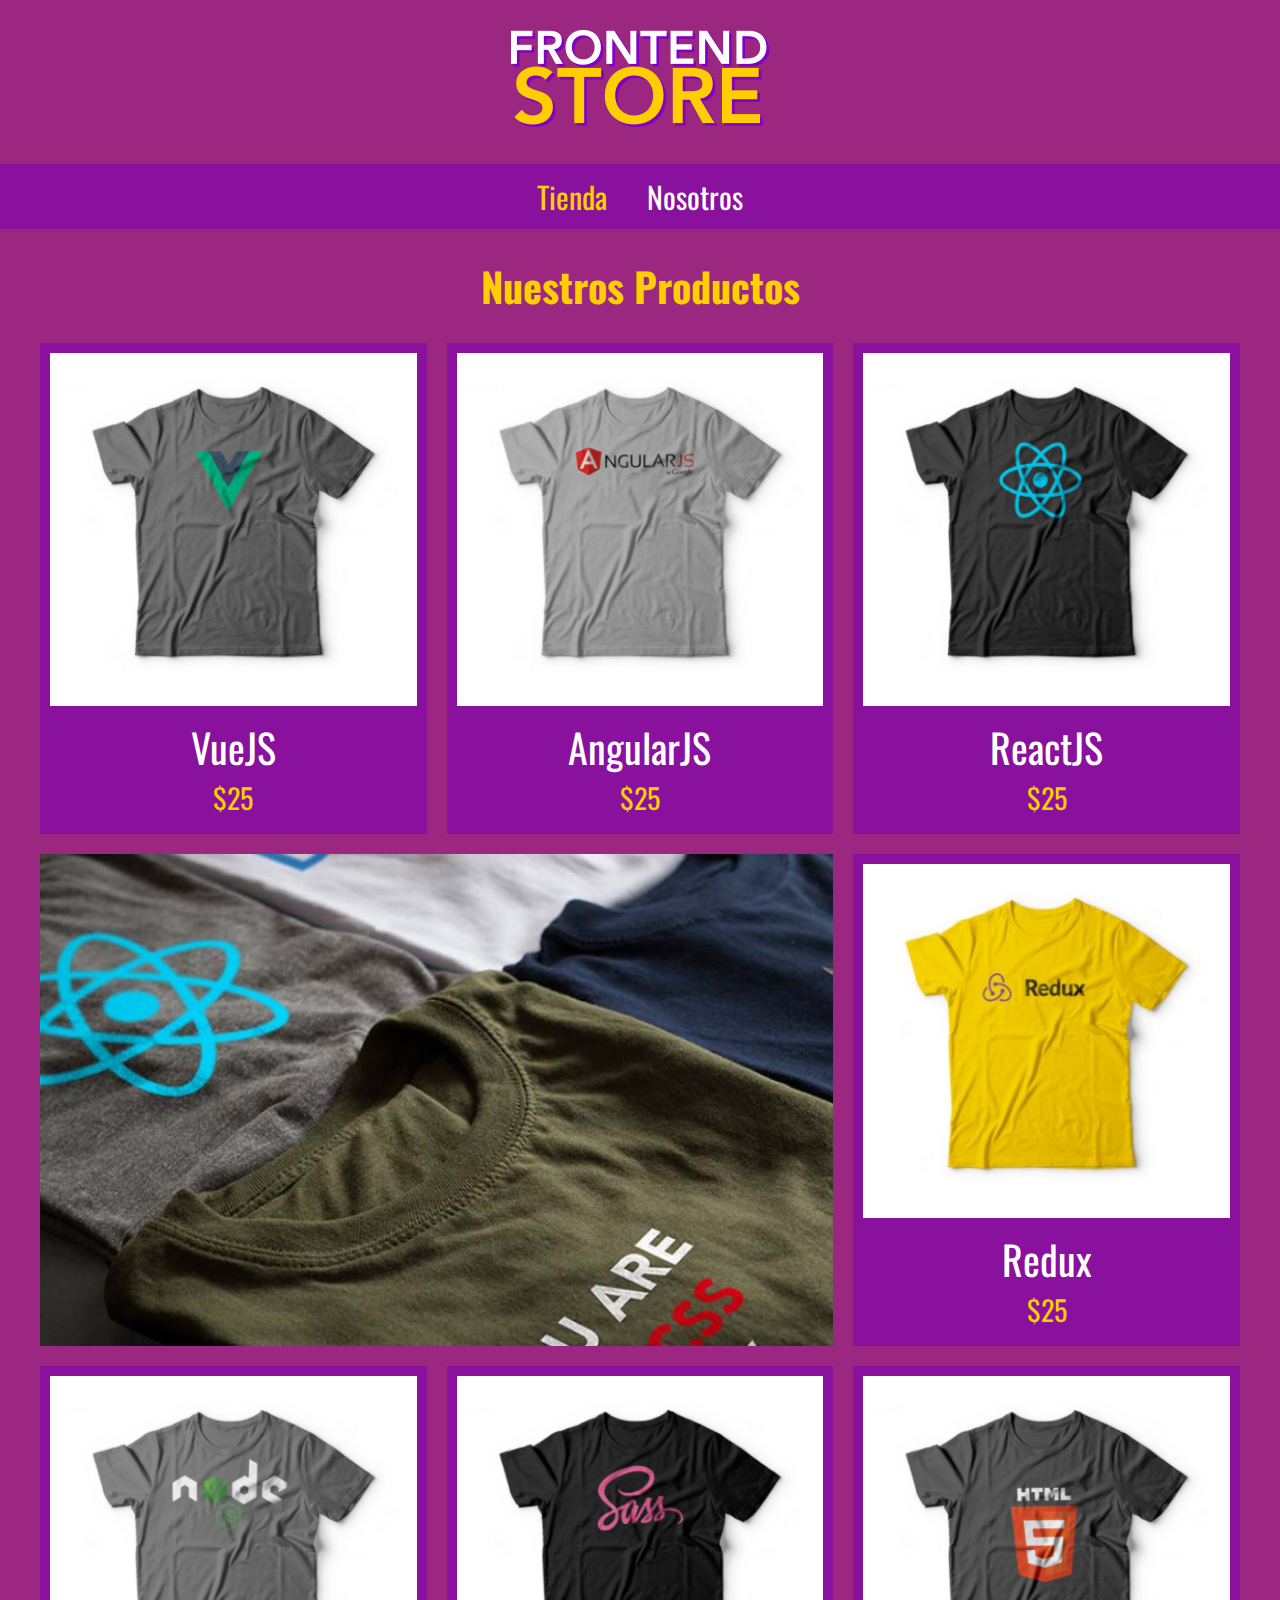
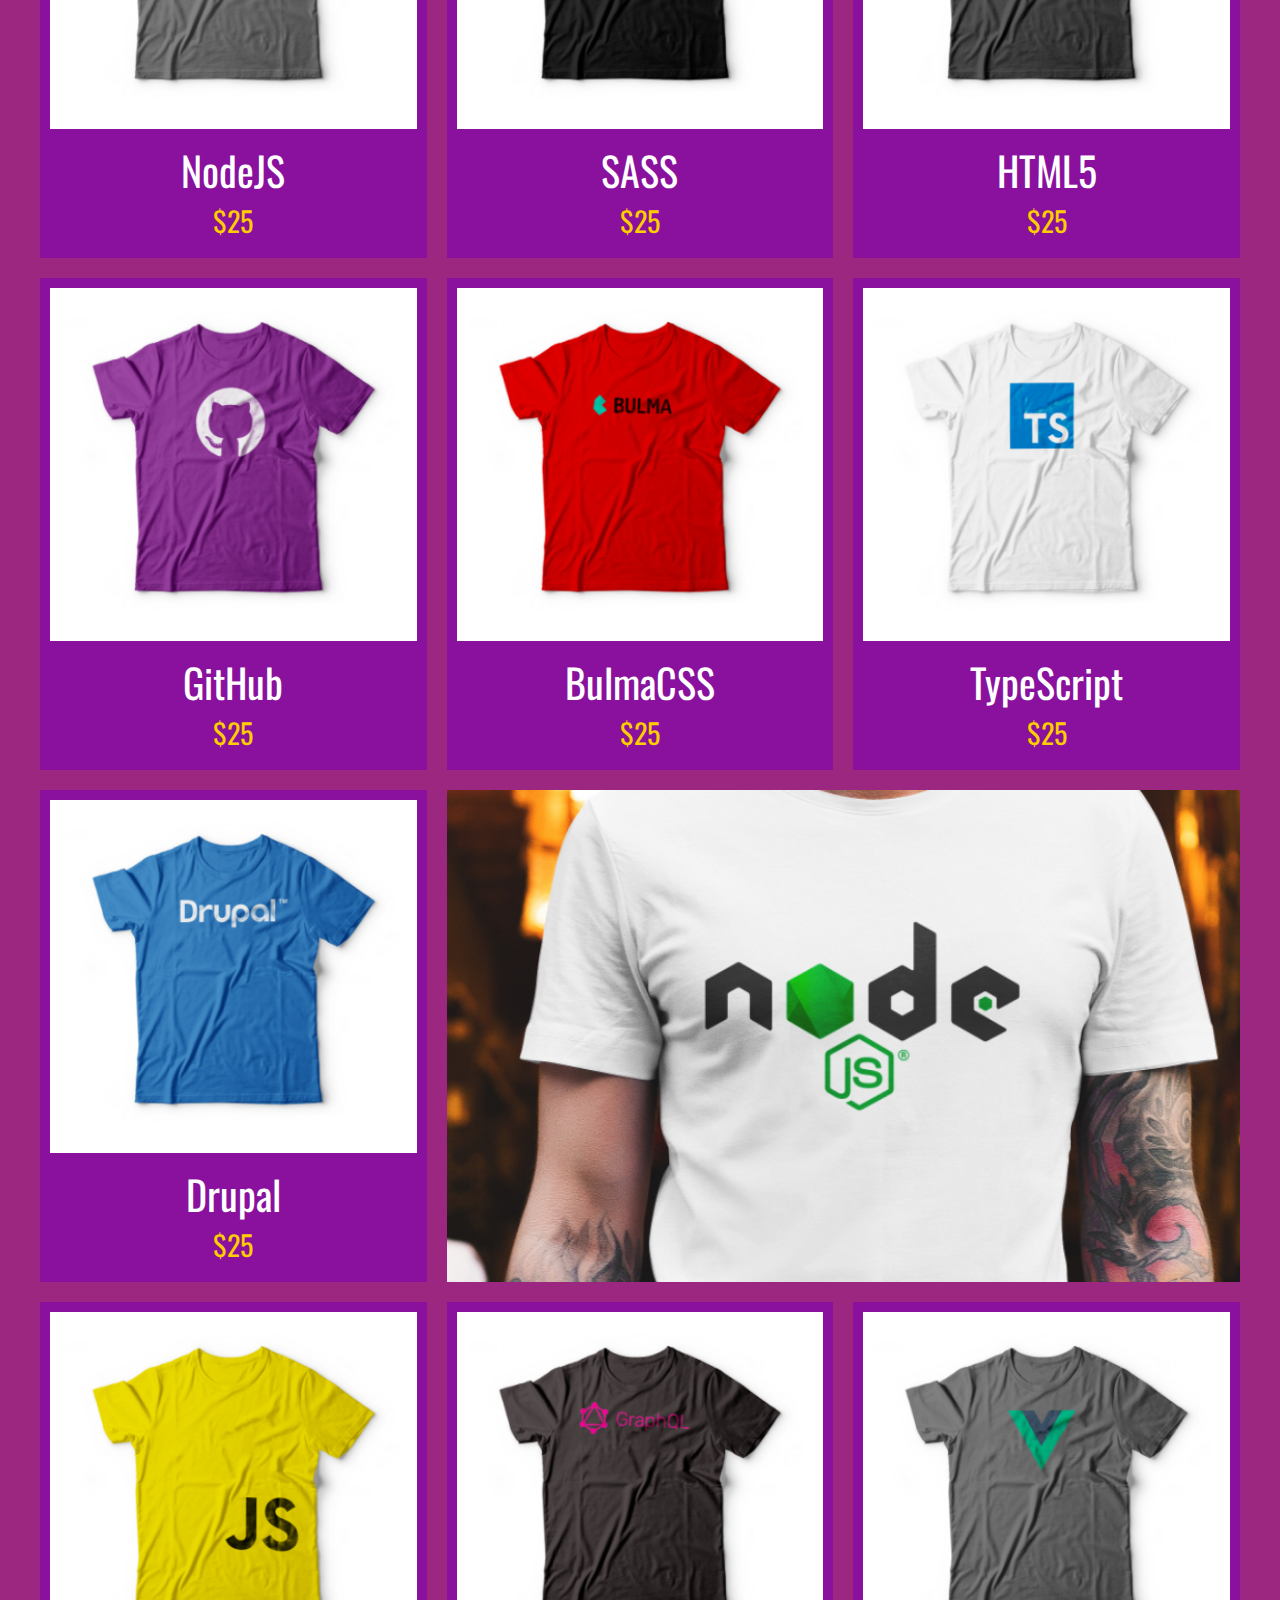
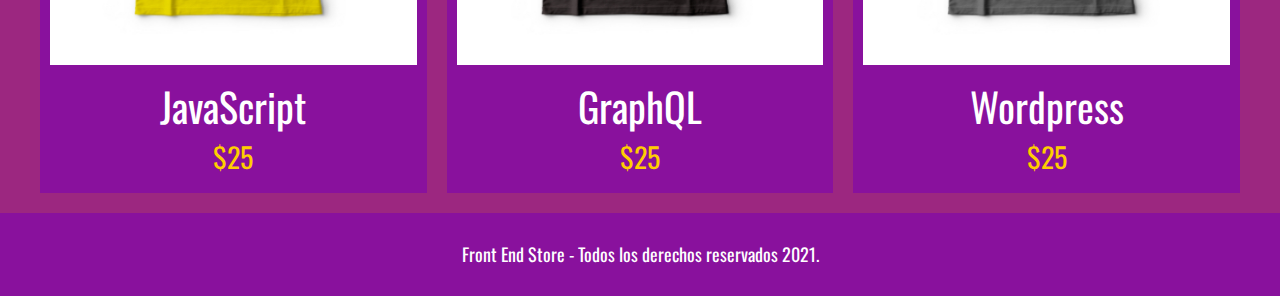
==== index.html @ 4a27138d "Add files via upload" ====
<!DOCTYPE html>
<html lang="en">

<head>
    <meta charset="UTF-8">
    <meta http-equiv="X-UA-Compatible" content="IE=edge">
    <meta name="viewport" content="width=device-width, initial-scale=1.0">
    <title>FrontEnd Store</title>
    <link rel="stylesheet" href="css/normalize.css">
    <link rel="preconnect" href="https://fonts.gstatic.com">
    <link href="https://fonts.googleapis.com/css2?family=Oswald&display=swap" rel="stylesheet">
    <link rel="stylesheet" href="css/style.css">
</head>

<body>
    <header class="header">
        <a href="index.html">
            <img class="header__logo" src="img/logo.png" alt="Logo">
        </a>
    </header>
    <nav class="navegacion">
        <a class="navegacion__enlace navegacion__enlace--activo" href="index.html">Tienda</a>
        <a class="navegacion__enlace" href="nosotros.html">Nosotros</a>
    </nav>

    <main class="contenedor">
        <h1>Nuestros Productos</h1>

        <div class="grid">
            <div class="producto">
                <a href="producto.html">
                    <img class="producto__imagen" src="img/1.jpg" alt="imagen camisa">
                    <div class="producto__informacion">
                        <p class="producto__nombre">VueJS</p>
                        <p class="producto__precio">$25</p>
                    </div>
                </a>
            </div><!--.producto-->
            <div class="producto">
                <a href="producto.html">
                    <img class="producto__imagen" src="img/2.jpg" alt="imagen camisa">
                    <div class="producto__informacion">
                        <p class="producto__nombre">AngularJS</p>
                        <p class="producto__precio">$25</p>
                    </div>
                </a>
            </div><!--.producto-->
            <div class="producto">
                <a href="producto.html">
                    <img class="producto__imagen" src="img/3.jpg" alt="imagen camisa">
                    <div class="producto__informacion">
                        <p class="producto__nombre">ReactJS</p>
                        <p class="producto__precio">$25</p>
                    </div>
                </a>
            </div><!--.producto-->
            <div class="producto">
                <a href="producto.html">
                    <img class="producto__imagen" src="img/4.jpg" alt="imagen camisa">
                    <div class="producto__informacion">
                        <p class="producto__nombre">Redux</p>
                        <p class="producto__precio">$25</p>
                    </div>
                </a>
            </div><!--.producto-->
            <div class="producto">
                <a href="producto.html">
                    <img class="producto__imagen" src="img/5.jpg" alt="imagen camisa">
                    <div class="producto__informacion">
                        <p class="producto__nombre">NodeJS</p>
                        <p class="producto__precio">$25</p>
                    </div>
                </a>
            </div><!--.producto-->
            <div class="producto">
                <a href="producto.html">
                    <img class="producto__imagen" src="img/6.jpg" alt="imagen camisa">
                    <div class="producto__informacion">
                        <p class="producto__nombre">SASS</p>
                        <p class="producto__precio">$25</p>
                    </div>
                </a>
            </div><!--.producto-->
            <div class="producto">
                <a href="producto.html">
                    <img class="producto__imagen" src="img/7.jpg" alt="imagen camisa">
                    <div class="producto__informacion">
                        <p class="producto__nombre">HTML5</p>
                        <p class="producto__precio">$25</p>
                    </div>
                </a>
            </div><!--.producto-->
            <div class="producto">
                <a href="producto.html">
                    <img class="producto__imagen" src="img/8.jpg" alt="imagen camisa">
                    <div class="producto__informacion">
                        <p class="producto__nombre">GitHub</p>
                        <p class="producto__precio">$25</p>
                    </div>
                </a>
            </div><!--.producto-->
            <div class="producto">
                <a href="producto.html">
                    <img class="producto__imagen" src="img/9.jpg" alt="imagen camisa">
                    <div class="producto__informacion">
                        <p class="producto__nombre">BulmaCSS</p>
                        <p class="producto__precio">$25</p>
                    </div>
                </a>
            </div><!--.producto-->
            <div class="producto">
                <a href="producto.html">
                    <img class="producto__imagen" src="img/10.jpg" alt="imagen camisa">
                    <div class="producto__informacion">
                        <p class="producto__nombre">TypeScript</p>
                        <p class="producto__precio">$25</p>
                    </div>
                </a>
            </div><!--.producto-->
            <div class="producto">
                <a href="producto.html">
                    <img class="producto__imagen" src="img/11.jpg" alt="imagen camisa">
                    <div class="producto__informacion">
                        <p class="producto__nombre">Drupal</p>
                        <p class="producto__precio">$25</p>
                    </div>
                </a>
            </div><!--.producto-->
            <div class="producto">
                <a href="producto.html">
                    <img class="producto__imagen" src="img/12.jpg" alt="imagen camisa">
                    <div class="producto__informacion">
                        <p class="producto__nombre">JavaScript</p>
                        <p class="producto__precio">$25</p>
                    </div>
                </a>
            </div><!--.producto-->
            <div class="producto">
                <a href="producto.html">
                    <img class="producto__imagen" src="img/13.jpg" alt="imagen camisa">
                    <div class="producto__informacion">
                        <p class="producto__nombre">GraphQL</p>
                        <p class="producto__precio">$25</p>
                    </div>
                </a>
            </div><!--.producto-->
            <div class="producto">
                <a href="producto.html">
                    <img class="producto__imagen" src="img/1.jpg" alt="imagen camisa">
                    <div class="producto__informacion">
                        <p class="producto__nombre">Wordpress</p>
                        <p class="producto__precio">$25</p>
                    </div>
                </a>
            </div><!--.producto-->

            <div class="grafico grafico--camisas"></div>
            <div class="grafico grafico--node"></div>
        </div>
    </main>

    <footer class="footer">
        <p class="footer__texto">Front End Store - Todos los derechos reservados 2021.</p>
    </footer>
</body>

</html>
---- css/style.css ----
:root {
    --primario: #9c2780;
    --primarioOscuro: #89119d;
    --secundario: #ffce00;
    --secundarioOscuro: rgb(233, 287, 2);
    --blanco: #FFF;
    --negro: #000;
    --fuentePrincipal: 'Oswald', sans-serif;
}

html {
    box-sizing: border-box;
    font-size: 62.5%;
    /*1rem = 10px*/
}

*, *:before, *:after {
    box-sizing: inherit;
}

/*Globales*/

body {
    background-color: var(--primario);
    font-size: 1.6rem;
    line-height: 1.5;
}

p {
    font-size: 1.8rem;
    font-family: Arial, Helvetica, sans-serif;
    color: var(--blanco);
}

a {
    text-decoration: none;
}

img {
    width: 100%;
}

.contenedor {
    max-width: 120rem;
    margin: 0 auto;
}

h1, h2, h3 {
    text-align: center;
    color: var(--secundario);
    font-family: var(--fuentePrincipal);
}

h1 {
    font-size: 4rem;
}

h2 {
    font-size: 3.2rem;
}

h3 {
    font-size: 2.4rem;
}

/* Header */

.header {
    display: flex;
    justify-content: center;
}

.header__logo {
    margin: 3rem 0;
}

/* Footer */

.footer {
    background-color: var(--primarioOscuro);
    padding: 1rem 0;
    margin-top: 2rem;
}

.footer__texto {
    text-align: center;
    font-family: var(--fuentePrincipal);
    /*Aqui iria un font-size*/
}

/* Navegacion */

.navegacion {
    background-color: var(--primarioOscuro);
    padding: 1rem 0;
    display: flex;
    justify-content: center;
    gap: 2rem;
    /*Separacion de forma nueva */
}

.navegacion__enlace {
    font-family: var(--fuentePrincipal);
    color: var(--blanco);
    font-size: 3rem;
    margin-right: 2rem;
}

.navegacion__enlace:last-child {
    margin-right: 0;
}

.navegacion__enlace--activo, .navegacion__enlace:hover {
    color: var(--secundario);
}

/*Grid*/

.grid {
    display: grid;
    grid-template-columns: repeat(2, 1fr);
    gap: 2rem;
}

@media (min-width: 768px) {
    .grid {
        grid-template-columns: repeat(3, 1fr);
    }
}

/* Productos */

.producto {
    background-color: var(--primarioOscuro);
    padding: 1rem;
}

.producto__nombre {
    font-size: 4rem;
}

.producto__precio {
    font-size: 2.8rem;
    color: var(--secundario);
}

.producto__nombre, .producto__precio {
    font-family: var(--fuentePrincipal);
    margin: 1rem 0;
    text-align: center;
    line-height: 1.2;
}

/* Graficos */

.grafico {
    min-height: 30rem;
}

.grafico--camisas {
    grid-row: 2 / 3;
    grid-column: 1 / 3;
    background-image: url(../img/grafico1.jpg);
    background-repeat: no-repeat;
    background-size: cover;
}

.grafico--node {
    background-image: url(../img/grafico2.jpg);
    background-repeat: no-repeat;
    grid-column: 1 / 3;
    grid-row: 8 / 9;
    background-size: cover;
}

@media (min-width: 768px) {
    .grafico--node {
        grid-row: 5 / 6;
        grid-column: 2 / 4;
    }
}

/*Nosotros*/
.nosotros{
    display: grid;
    grid-template-rows: repeat(2,auto);
}
@media (min-width: 768px) {
    .nosotros {
        
        grid-template-columns: repeat(2, 1fr);
        column-gap: 2rem;
    }
}

.nosotros__imagen {
    grid-row: 1 / 2;
}

@media (min-width: 768px) {
    .nosotros__imagen {
        grid-column: 2 / 3;
    }
}

/*Bloques*/
.bloques{
    display: grid;
    grid-template-columns: repeat(2,1fr);
    gap: 2rem;
}

@media (min-width: 768px) {
    .bloques{
        grid-template-columns: repeat(4,1fr);
    }
}

.bloque{
    text-align: center;
}

.bloque__titulo{
    margin: 0;
}

/* Pagina del producto */
@media (min-width: 768px) {
    .camisa{
        display: grid;
        grid-template-columns: repeat(2,1fr);
        column-gap: 2rem;
    }
}

.formulario{
    display: grid;
    grid-template-columns: repeat(2,1fr);
    gap: 2rem;
}

.formulario__campo{
    border: 1rem solid var(--primarioOscuro);
    background-color: transparent;
    color: var(--blanco);
    font-size: 2rem;
    font-family: Arial, Helvetica, sans-serif;
    padding: 1rem;
    appearance: none;
}

.formulario__submit{
    background-color: var(--secundario);
    border: none;
    font-size: 2rem;
    font-family: var(--fuentePrincipal);
    padding: 2rem;
    transition: background-color .3s ease;
    grid-column: 1 / 3;
}

.formulario__submit:hover{
    cursor: pointer;
    background-color: var(--secundarioOscuro);
}
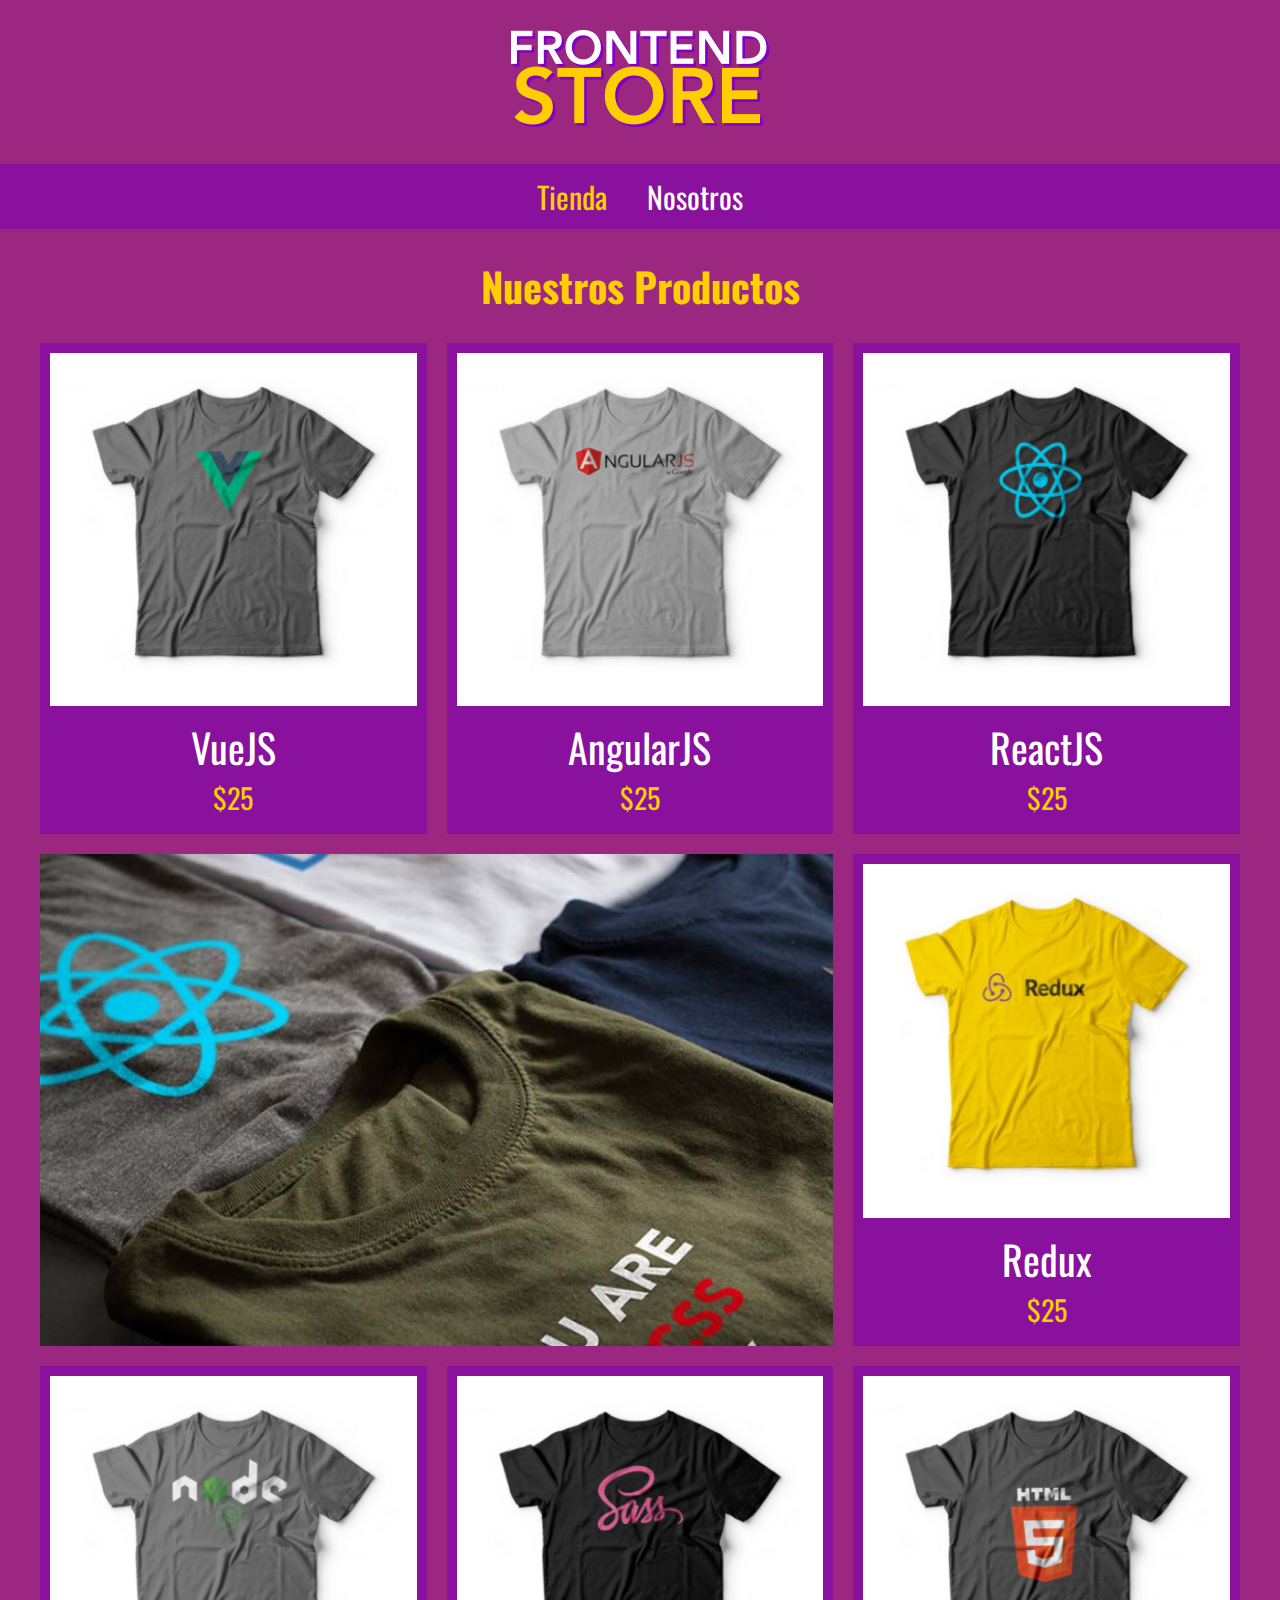
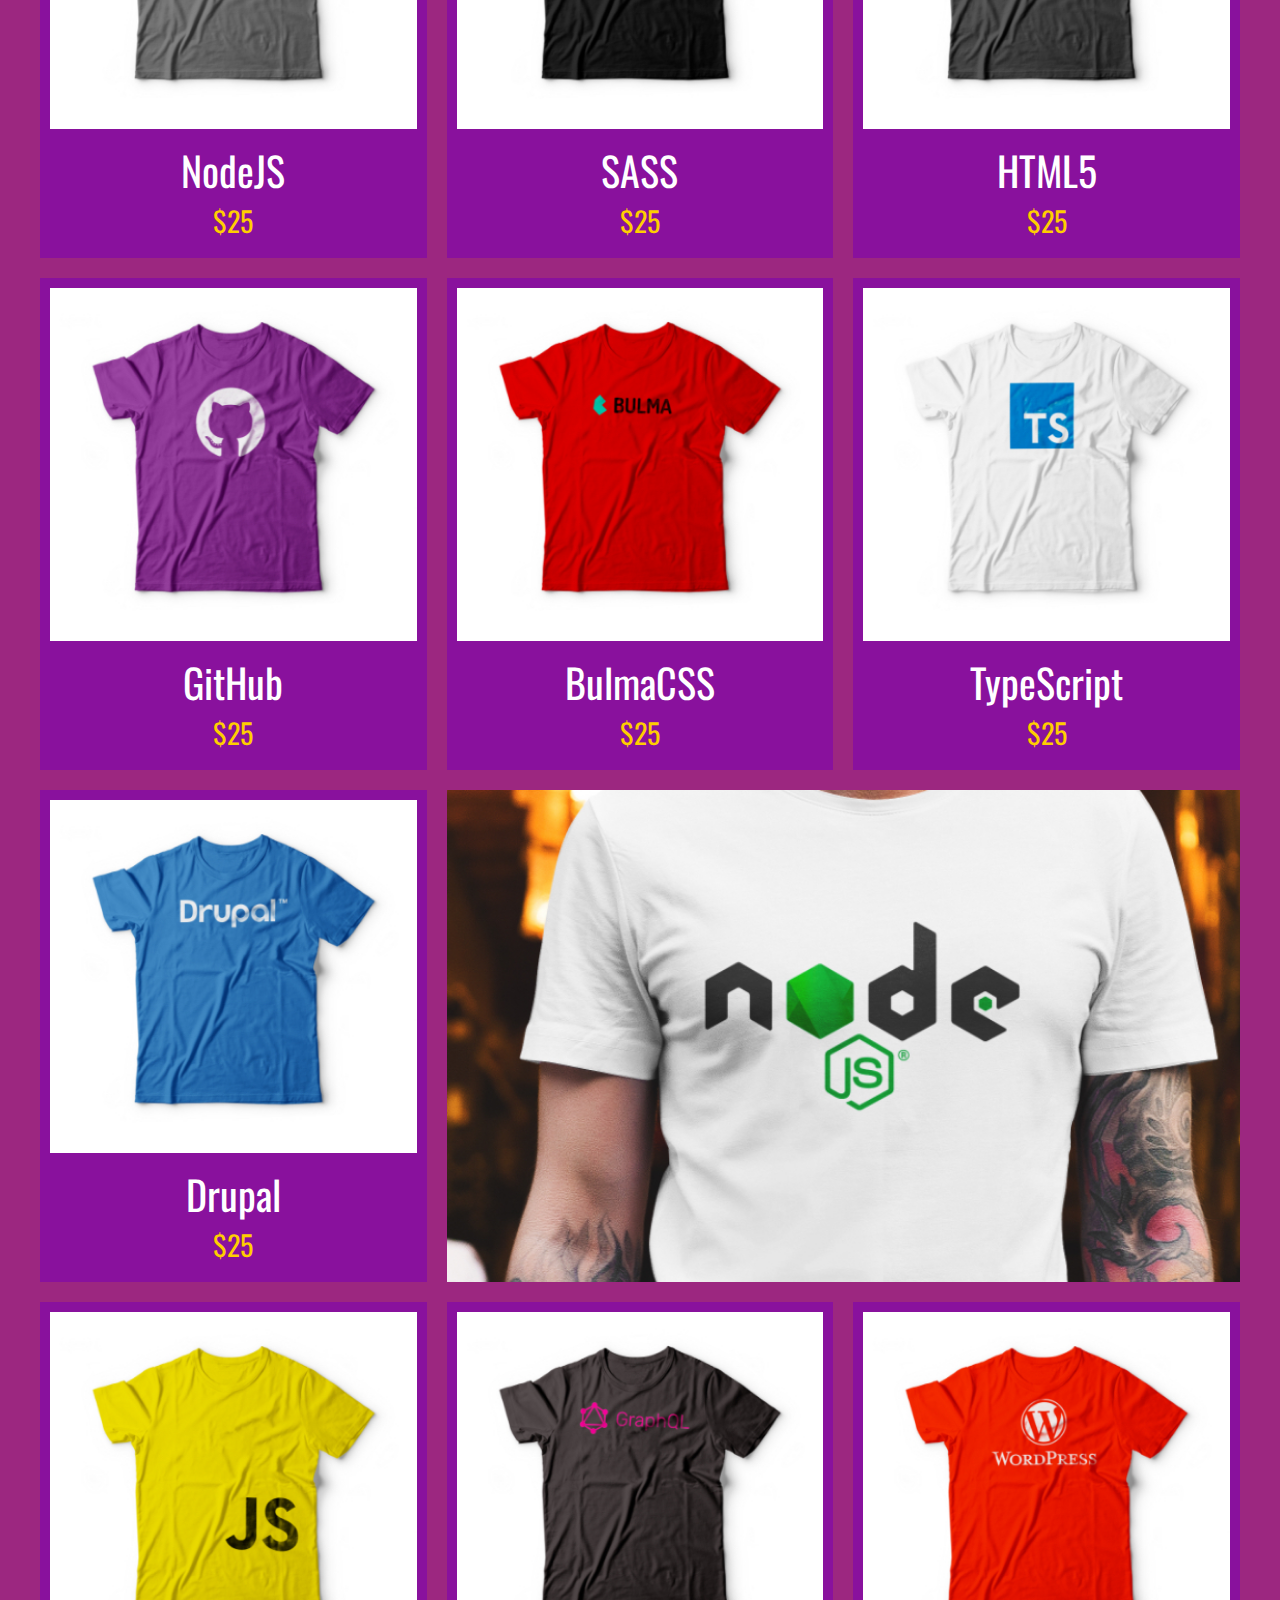
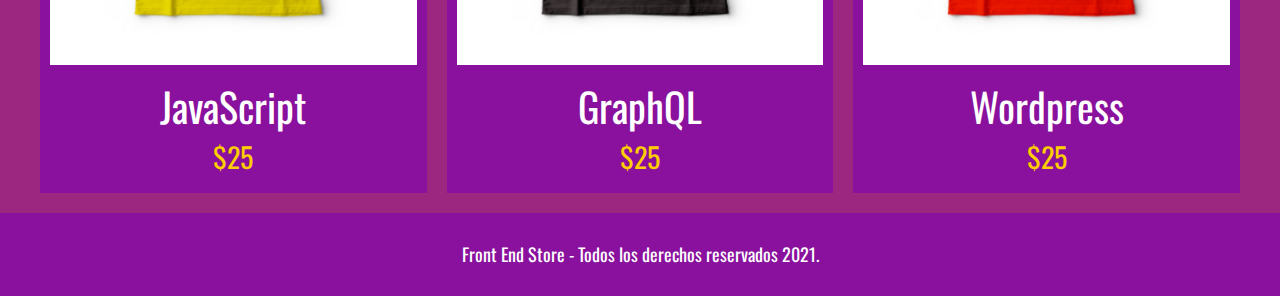
==== commit c11a79df: "Update index.html" ====
--- a/index.html
+++ b/index.html
@@ -146,7 +146,7 @@
             </div><!--.producto-->
             <div class="producto">
                 <a href="producto.html">
-                    <img class="producto__imagen" src="img/1.jpg" alt="imagen camisa">
+                    <img class="producto__imagen" src="img/14.jpg" alt="imagen camisa">
                     <div class="producto__informacion">
                         <p class="producto__nombre">Wordpress</p>
                         <p class="producto__precio">$25</p>
@@ -164,4 +164,4 @@
     </footer>
 </body>
 
-</html>+</html>
